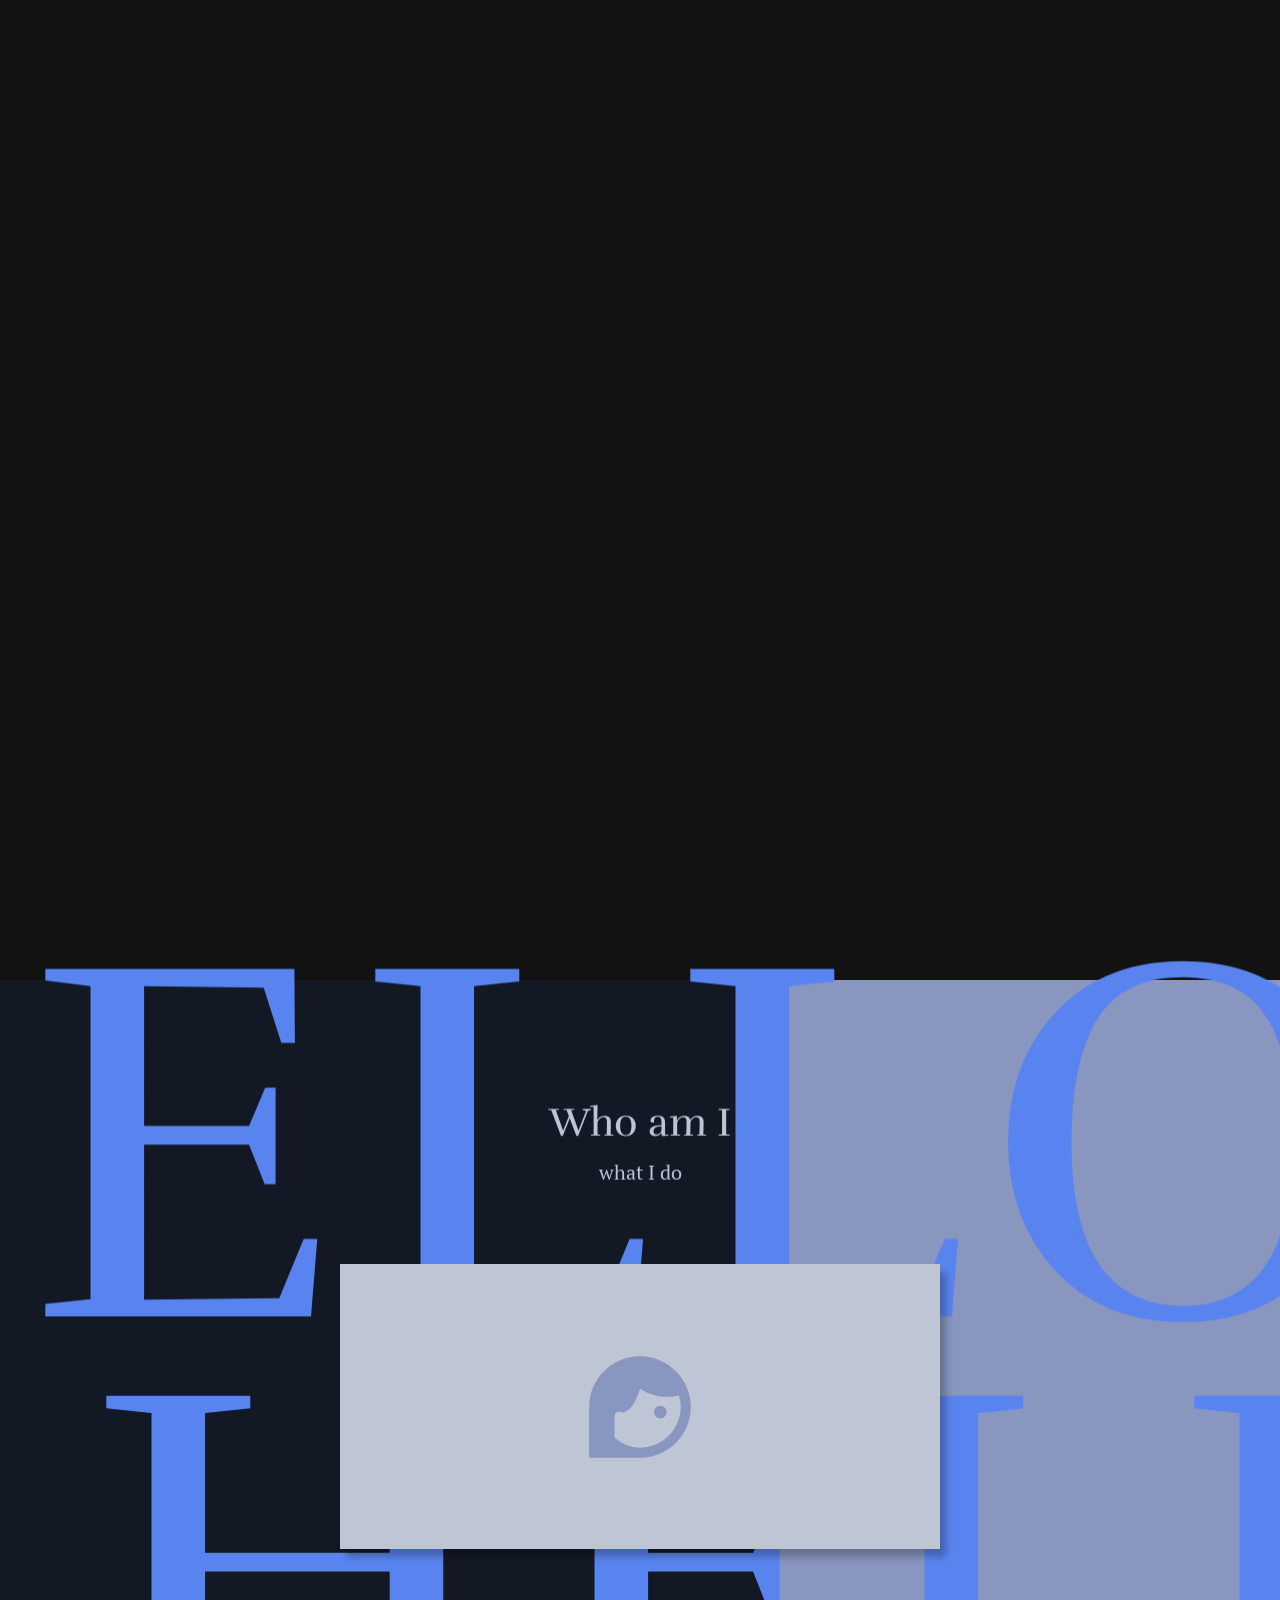
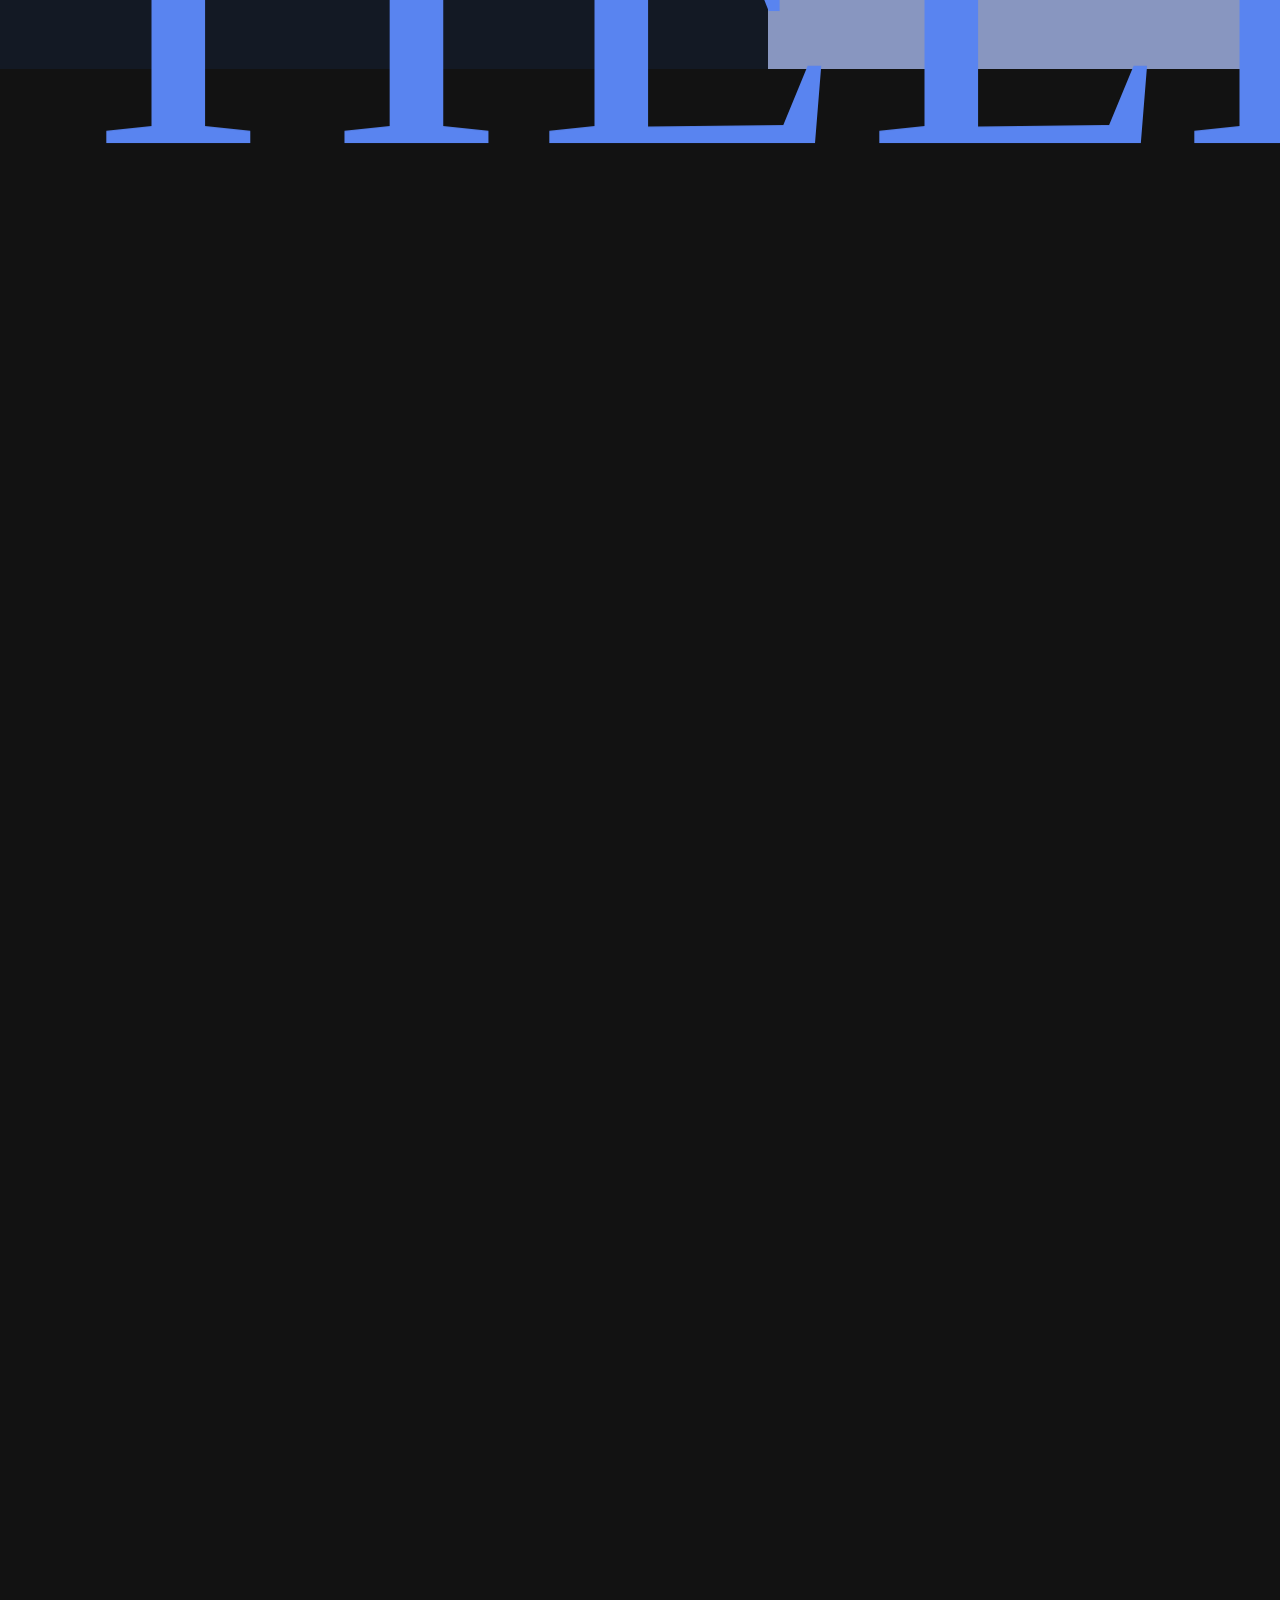
==== index.html @ 63da66db "yes" ====
<!DOCTYPE html>
<html lang="en">
  <head>
    <meta charset="UTF-8" />
    <meta name="viewport" content="width=device-width, initial-scale=1.0" />
    <title>Kateryna Dovzhenko</title>
    <link
      rel="stylesheet"
      href="https://cdnjs.cloudflare.com/ajax/libs/modern-normalize/2.0.0/modern-normalize.min.css"
      integrity="sha512-4xo8blKMVCiXpTaLzQSLSw3KFOVPWhm/TRtuPVc4WG6kUgjH6J03IBuG7JZPkcWMxJ5huwaBpOpnwYElP/m6wg=="
      crossorigin="anonymous"
      referrerpolicy="no-referrer"
    />
     <link rel="stylesheet" href="./css/main.css" />
    <link rel="stylesheet" href="./css/firstpage.css" />
    <link rel="preconnect" href="https://fonts.googleapis.com" />
    <link rel="preconnect" href="https://fonts.gstatic.com" crossorigin />
    <link
      href="https://fonts.googleapis.com/css2?family=PT+Serif&family=Rufina&display=swap"
      rel="stylesheet"
    />
    <script src="libs/gsap/gsap.min.js" defer></script>
	  <script src="libs/gsap/ScrollTrigger.min.js" defer></script>
	  <script src="libs/gsap/ScrollSmoother.min.js" defer></script>

    <script src="js/promo.js" defer></script>


  </head>
  <body>
     <a href="#header" class="to-top" >
      <svg class="scroll__svg"
        xmLns="http://www.w3.org/2000/svg"
        xml:Lang="en"
        xmlns:xLink="http://www.w3.org/1999/xlink"
        viewBox="0 0 500 500"
      >
        <defs>
          <path
            id="textcircle"
            d="M250, 400 
            a150,150 0 0, 1 0, -300a150, 150 0 0,1 0,300Z"
            transform="rotate (12,250,250)"
          />
        </defs>
        <g class="textcircle">
          <text class="scroll__text" textlength="940">
            <textpath
              xlink:href="#textcircle"
              aria-Label="Scroll up"
              textlength="940"
            >
              scroll up | scroll up | scroll up |
            </textpath>
          </text>
        </g>
      </svg>
    </a>
    

  
  <div class="wrapper">
    <div class="content">

 
    <header id="header">
   <div class="container">
      <div class="main-nav">
      <button type="button" class="strikethrough-open btn-menu js-open-menu" aria-expanded="false">
            menu
          </button>
     </div>
   </div>
    </header>

    <main class="main">
      
        
      <section class="hero" id="home">
        
        <div class="container">
          <div class="hero__content">
            <h1 data-lag=".5" class="hero__title floating">
              Kateryna
              <span class="hero__span floating-span floating">Dovzhenko</span>
            </h1>
            <!-- <span class="hero__span-drag">drag & hold</span> -->
          
            <!-- <ul class="social-media-list">
              <li>
                <a class="social-media-btn" href=""
                  ><svg class="social-media-svg">
                    <use href="/icons.svg#telega-icon"></use>
                    >
                  </svg>
                  <span class="icon-bg"></span>
                </a>
              </li>
              <li>
                <a class="social-media-btn" href=""
                  ><svg class="social-media-svg">
                    <use href="/icons.svg#insta-icon"></use>
                    >
                  </svg>
                  <span class="icon-bg"></span>
                </a>
              </li>
              <li>
                <a class="social-media-btn" href=""
                  ><svg class="social-media-svg">
                    <use href="/icons.svg#linkedin-icon"></use>
                    >
                  </svg>
                  <span class="icon-bg"></span>
                </a>
              </li>
            </ul> -->
          </div>
          
        </div>

          <!-- <canvas id="c"></canvas> -->
      </section>
      <section class="about section" id="about">
        <div class="container about__container">
          <span data-speed=".9" class="span-bg">hello</span>
          <span data-speed="1.1" class="span-bg about__span-bg-second">hello</span>
          <h2 class="section-title about__title">Who am I</h2>
          <p class="paragraph about__paragraph">what I do</p>

          <div class="about__card">
            <svg class="about__svg">
              <use href="./icons.svg#about-icon"></use>
              >
            </svg>
            <div class="textBox">
                  <p class="about__text-card">Hello, I'm Kate, a passionate and results-driven Web and
                  Design Developer with a keen eye for crafting captivating
                  digital experiences.</p>
                  <ul class="about__textBox-list">
                    <li><span>2+</span><p>years in UI & UX Design</p></li>
                    <li><span>3</span><p>years of Bachelor in PMI and Marketing</p></li>
                    <li><span>9+</span><p>months in Frontend Development</p></li>
                  </ul>
            </div>
          </div>
        </div>
      </section>

      <section class="works section" id="portfolio">
        <div class="container works__container">
          <h2 data-speed=".8" class="section-title">Works</h2>
          <div class="gallery">
            <div data-speed=".9" class="gallery__left">
              <a class="gallery__item masfor__after" href="./masfor.html">
                <picture>
                  <source
                    srcset="./img/masfor.webp 1x, ./img/masfor@2x.webp 2x"
                    type="image/webp"
                  />
                  <source
                    srcset="./img/masfor.jpg 1x, ./img/masfor@2x.jpg 2x"
                    type="image/jpeg"
                  />
                  <img
                    class="works__img"
                    src="./img/masfor.jpg"
                    alt="ptototype of website for sneakers store"
                  />
                </picture>
              </a>
              <div class="text-block left gallery__item">
                <h3 class="text-block__title">CrStudio</h3>
                <p>
                  It was enjoyable to create this platform for creative courses
                  since it allowed me to combine my love of design with the
                  chance to support the development of artistic ability. The
                  project served as an example of how intelligent user
                  experience design can enhance a learning platform and support
                  a vibrant online artistic community.
                </p>
              </div>
              <a class="gallery__item app__after" href="./coming-soon.html">
                <picture>
                  <source
                    srcset="./img/cozycasa.webp 1x, ./img/cozycasa@2x.webp 2x"
                    type="image/webp"
                  />
                  <source
                    srcset="./img/cozycasa.jpg 1x, ./img/cozycasa@2x.jpg 2x"
                    type="image/jpeg"
                  />
                  <img
                    class="works__img"
                    src="./img/cozycasa.jpg"
                    alt="ptototype of website for sneakers store"
                  />
                </picture>
              </a>
              <div class="text-block left gallery__item">
                <h3 class="text-block__title">RoadTime</h3>
                <p>
                  My love of design and the thrill of the automobile industry
                  came together in the exciting process of creating this
                  website. The project served as an example of the value of
                  creating a welcoming community and taking into account users'
                  preferences, finally producing a website that embraced the
                  excitement of automobiles and united enthusiasts around a
                  common interest.
                </p>
              </div>
            </div>
            <div data-speed="1.1" class="gallery__right">
              <div class="text-block gallery__item">
                <h3 class="text-block__title">Masfor</h3>
                <p>
                  The process of creating the website for this shoe business was
                  quite fulfilling; it included fusing creativity and usability
                  to produce a powerful digital platform for sneaker fans. The
                  project served as an example of how careful user-centric
                  design can enhance a brand's online visibility and support the
                  expansion of its business.
                </p>
              </div>
              <a class="gallery__item crstudio__after" href="./coming-soon.html">
                <picture>
                  <source
                    srcset="./img/crstudio.webp 1x, ./img/crstudio@2x.webp 2x"
                    type="image/webp"
                  />
                  <source
                    srcset="./img/crstudio.jpg 1x, ./img/crstudio@2x.jpg 2x"
                    type="image/jpeg"
                  />
                  <img
                    class="works__img"
                    src="./img/crstudio.jpg"
                    alt="ptototype of website for sneakers store"
                  />
                </picture>
              </a>
              <div class="text-block gallery__item">
                <h3 class="text-block__title">CozyCasa</h3>
                <p>
                  Step into a world of sophistication and style with our recent project - a complete website design for CozyCasa. Mission was clear: elevate the online shopping experience for furniture enthusiasts. A beautifully responsive website that beckons visitors to explore, discover, and make their dream furniture purchases with confidence. Take a look  for an in-depth look at how it was transformed CozyCasa's digital presence.
                </p>
              </div>
              <a class="gallery__item roadtime__after" href="./coming-soon.html">
                <picture>
                  <source
                    srcset="./img/roadtime.webp 1x, ./img/roadtime@2x.webp 2x"
                    type="image/webp"
                  />
                  <source
                    srcset="./img/roadtime.jpg 1x, ./img/roadtime@2x.jpg 2x"
                    type="image/jpeg"
                  />
                  <img
                  
                    class="works__img"
                    src="./img/roadtime.jpg"
                    alt="ptototype of website for sneakers store"
                  />
                </picture>
              </a>
            </div>
          </div>
          <a class="btn__works" href="./portfolio.html"><span class="btn__works-span">se</span><span class="btn__works-span-motion">e</span> more works</a>
          <span class="works__span-bg span-bg">portfolio</span>
        </div>
      </section>
      <section class="section">
        <div class="container">
          <h2 class="section-title ideas__section-title">
            Do you have any ideas?
          </h2>
          <p class="paragraph">let's do it together!</p>
          <div data-speed="1.1" class="main__btn-cotainer-ideas" href="#">
          <a target="_blank" href="https://t.me/katiedov" class="card">
            <svg class="social-media-svg telega">
                    <use href="./icons.svg#telega-icon"></use>
               >
              </svg>
            </a>
            <a target="_blank" href="https://linktr.ee/katedov?utm_source=linktree_profile_share&ltsid=e199aaf0-2625-4949-b76d-6671b83e06ec" class="card">
              <svg class="social-media-svg linktree">
                          <use href="./icons.svg#linktree-icon"></use>
                      >
                    </svg>
            </a>
            <a target="_blank" href="https://www.linkedin.com/in/kateryna-dovzhenko-123179205/" class="card">
              <svg class="social-media-svg linkedin">
                      <use href="./icons.svg#linkedin-icon"></use>
                      >
                    </svg>
            </a>

      <p class="ideas__text-btn">contact me</p></div>
        </div>
      </section>
      <section class="section" id="skills">
        <div class="container">
          <div class="skills__container">
            <div class="skills__left-container">
              <h2 class="section-title skills__title">My story...</h2>
             <ul class="skills__list">
              <li>I always was curious about technologies and different industries which exist nowadays. I tried a lot of things to figure out what is my dream job. So, I am here now. </li>
              <li>I thrive as a professional web developer in turning complicated concepts into elegant code. I've become proficient in many technologies over the years, ranging from HTML and CSS to JavaScript and beyond. </li>
              <li>My journey into UI/UX design unlocked a whole new universe of artistic opportunities. I've studied typography, colour theory, and human behaviour psychology as I realize that design is about creating intuitive, interesting experiences rather than just pretty things. I enjoy creating interfaces that strike a pleasing mix between form and function, guiding users smoothly through their digital experiences, from wireframes to high-fidelity mockups. </li>
              <li>My ability to combine my technical expertise with efficient project management makes me unique. I am excellent at leading cross-functional teams to accomplish common objectives because I am a natural leader and communicator. </li>
              <li>I'm willing to work with you whether you're looking for a web developer who can make your ideas come to life, a UI/UX designer who can bring life to interfaces, or a project manager who can plan for success. Let's design engaging digital experiences that challenge conventions and boost your vision. I appreciate you looking at my portfolio. I urge you to look over my work and get in touch with me so we can talk about how we can make your upcoming project a reality.
</li>
             </ul>
            
            </div>
       
             <div class="skills__picture-container">
               <picture>
                  <source
                    srcset="./img/me.webp 1x, ./img/me@2x.webp 2x"
                    type="image/webp"
                  />
                  <source
                    srcset="./img/me.jpg 1x, ./img/me@2x.jpg 2x"
                    type="image/jpeg"
                  />
                  <img
                    data-speed=".9"
  
                    class="skills__picture"
                    src="./img/me.jpg"
                    alt="Kateryna Dovzhenko"
                  />
                </picture>
             </div>


          </div>
        </div>
      </section>
    </main>
    <footer class="footer">
      <div class="footer__container container">
        <div class="footer__left-content">
          <div class="footer__left-container">
            <h3 class="footer__title title-third">Kateryna Dovzhenko</h3>
            <p class="footer__paragraph paragraph">©2023 All Rights Reserved</p>
          </div>
          <div class="footer__middle-container">
            <ul class="footer__nav-list">
              <li>
                <a class="footer__paragraph paragraph " href="#about"
                  >about me</a
                >
              </li>
              <li>
                <a class="footer__paragraph paragraph" href="#portfolio"
                  >works</a
                >
              </li>
              <li>
                <a class="footer__paragraph paragraph" href="#skills">skills</a>
              </li>
            </ul>
            <a
              class="tel-hover footer__paragraph paragraph"
              href="tel:+48571080046"
              >+48 571 080 046</a
            >
          </div>
        </div>
        <div class="footer__right-container">
          <p class="footer__paragraph paragraph">keep in touch</p>
          <ul class="footer__social-media-list social-media-list">
            <li>
              <a target="_blank" class="social-media-btn" href=""
                ><svg class="footer__social-media-svg social-media-svg">
                  <use href="./icons.svg#telega-icon"></use>
                  >
                </svg>
                <span class="icon-bg"></span>
              </a>
            </li>
            <li>
              <a target="_blank" class="social-media-btn" href="https://linktr.ee/katedov?utm_source=linktree_profile_share&ltsid=e199aaf0-2625-4949-b76d-6671b83e06ec"
                ><svg class="footer__social-media-svg social-media-svg">
                  <use href="./icons.svg#linktree-icon"></use>
                  >
                </svg>
                <span class="icon-bg"></span>
              </a>
            </li>
            <li>
              <a target="_blank" class="social-media-btn" href="https://www.linkedin.com/in/kateryna-dovzhenko-123179205/"
                ><svg class="footer__social-media-svg social-media-svg">
                  <use href="./icons.svg#linkedin-icon"></use>
                  >
                </svg>
                <span class="icon-bg"></span>
              </a>
            </li>
          </ul>
        </div>
         

      </div>
    
        
    </footer>
     <div id="modal" class="modal__menu js-menu-container">
      <div class="modal__container">
       <div class="top-container">
         <div class="top-left-container">
          <span>kateryna dovzhenko</span>
          <a class="contact" href="tel:+48571080046">+48571080046</a>
        </div>
    
        <button class="strikethrough-close btn-menu js-close-menu">
            menu
          </button>
       </div>
       
        <nav class="list-nav">
          <ul>
          <li class="item" >
            <a class="strikethrough nav-link js-nav-link"  href="#home">home</a>
          </li>
          <li class="item" >
            <a class="strikethrough nav-link js-nav-link"  href="#about">about</a>
          </li>
          <li class="item" ><a class="strikethrough nav-link js-nav-link"  href="#portfolio">portfolio</a></li>
          <li class="item" ><a class="strikethrough nav-link js-nav-link"  href="#skills">skills</a></li>
        </ul>
        </nav>
        <ul class="modal__social-list">
          <li><a target="_blank" href="https://linktr.ee/katedov?utm_source=linktree_profile_share&ltsid=e199aaf0-2625-4949-b76d-6671b83e06ec">linktree</a></li>
          <li><a target="_blank" href="https://t.me/katiedov">telegram</a></li>
          <li><a target="_blank" href="https://www.linkedin.com/in/kateryna-dovzhenko-123179205/">linkedin</a></li>
        </ul>
      </nav>

      </div>
    

      </div>

      



    

    <script src="./js/more.js"></script>
    <script src="./js/promo.js"></script>
    <!-- <script src="./js/overflow.js"></script> -->
    <script src="./js/arrow.js"></script>
    <script src="./js/nav.js"></script>
    <script src="./js/main-bg.js"></script>
   <script src="https://ajax.googleapis.com/ajax/libs/jquery/2.1.4/jquery.min.js"></script>
  <script>
    $(document).ready(function () {
      $("a[href*=#]").on("click", function (e) {
        var anchor = $(this);
        $("html, body")
          .stop()
          .animate(
            {
              scrollTop: $(anchor.attr("href")).offset().top,
            },
            1100
          );
        e.preventDefault();
        return false;
      });
    });
  </script>
  <script>
    alert("Please, make sure that you opened this website on computer. Adaptive version for each screen is still in the process. Thank you in advance :)");
  </script>
  </div>
</div>
  </body>
</html>
---- css/main.css ----
body {
    font-family: 'PT Serif', sans-serif;
    background-color: var(--bg-color);
    font-size: 20px;
    font-weight: 400;

    overflow-x: auto;
    overflow-y: scroll;
}

.hidden {
    overflow: hidden;
}

:root {
    --main-font: 'Rufina', sans-serif;
    --accent: #5984F0;
    --bg-color: #121212;
    --main-color-text: #BEC5D4;
    --secondary-accent-color: #131924;
    --third-color: #8896c0;
    --forth-color: #1A1D23;
    --fifth-color: #8894AD;
    --sixth-color: #495168;
    --color-text: #868b94;
    --footer: #989eaa93;
    --box-shadow: 6px 8px 7px 0px rgba(0, 0, 0, 0.25);

    --transition-color: color 0.75s ease-out;
    --transition-move: 0.75s ease-in-out;

    --index: calc(1vw + 1vh);
    --gallery-gap: calc(var(--index) * 10);

}

.container {
    max-width: 1440px;
    margin-left: auto;
    margin-right: auto;
    padding-left: 120px;
    padding-right: 120px;
}

/* ======================= WILL_CHANGE ======================= */
.content,
.hero,
header,
.gallery__left,
.gallery__right {
    will-change: transform;
}

/* ======================= WILL_CHANGE ======================= */


/* ======================= GLOBAL ======================= */

h1,
h2,
h3,
h4,
h5,
h6,
p {
    margin: 0;
}

ul {
    list-style: none;
    margin: 0;
    padding: 0;
}

a {
    text-decoration: none;
}

img {
    display: block;
}

.section-title {
    color: var(--main-color-text);
    font-family: var(--main-font);
    font-size: 40px;
    text-align: center;
    margin-bottom: 80px;
    font-weight: 400;
}

.section {
    padding-top: 120px;
    padding-bottom: 120px;
}

.paragraph {
    color: var(--main-color-text);

    text-align: center;
    margin-bottom: 80px;
}

.btn {
    display: block;
    padding: 11px 40px;
    border: none;
    position: relative;
    text-align: center;

    cursor: pointer;
    z-index: 1;
    -webkit-box-shadow: var(--box-shadow);
    transition: all 950ms;
    overflow: hidden;

    color: var(--accent);

    box-shadow: var(--box-shadow);

    width: 182px;
    height: 50px;
    background-color: var(--main-color-text);
}

.btn:hover {
    box-shadow: 6px 8px 15px 0px rgba(0, 0, 0, 0.25);
}

.btn::before {
    content: '';
    position: absolute;
    top: 0;
    left: 0;
    height: 100%;
    width: 0;
    background-color: var(--secondary-accent-color);
    -webkit-box-shadow: 4px 8px 19px -3px rgba(48, 45, 67, 0.614);
    box-shadow: 4px 8px 19px -3px rgba(48, 45, 67, 0.614);
    z-index: -1;
    transition: all 1.5s;
}

.btn:hover::before {
    width: 100%;
}


.social-media-list {
    position: relative;
    left: 0;
    top: -150px;
    display: flex;
    flex-direction: column;
    gap: 35px;
}

.social-media-btn {
    display: flex;
    fill: var(--secondary-accent-color);
    height: 100%;
    width: 100%;
    transition: fill 0.75s ease-out;

    cursor: pointer;
}

.social-media-btn:hover {
    fill: var(--accent);
}

.social-media-svg {
    height: 31px;
    width: 31px;
    transition: fill 0.75s ease-out;
}

.title-third {
    font-size: 30px;

}



.nav {
    margin-left: 440px;
}

.nav__list {
    display: flex;
    gap: 51px;
}

.nav__link {

    display: block;
    padding-top: 50px;
    padding-bottom: 50px;

    color: var(--accent);
    font-style: normal;

    line-height: normal;

}


/* ======================= FOOTER SECTION ======================= */

.footer {
    padding-top: 120px;
    padding-bottom: 60px;
}

.footer__container {
    justify-content: center;
    display: flex;
    gap: 269px;
}

.footer__nav-list {
    display: flex;
    gap: 45px;
}

.footer__left-container {
    max-width: 183px;
    position: relative;
    display: flex;
    flex-direction: column;
    align-items: flex-start;
    gap: 8px;
}

.footer__left-container::after {
    content: '';
    position: absolute;
    /* left: 277px; */
    left: 327px;
    background-color: var(--footer);
    width: 1px;
    height: 78px;

}

.footer__paragraph {
    color: var(--footer);
}

.footer__left-container .footer__paragraph {
    font-size: 10px;
}

.footer__paragraph.paragraph {
    margin: 0;
    font-family: Rufina, sans-serif;
    ;
}


.footer__middle-container {
    max-width: 288px;
    position: relative;
    display: flex;
    flex-direction: column;
    gap: 20px;
}

.footer__middle-container::after {
    content: '';
    position: absolute;
    left: 431px;
    background-color: var(--footer);
    width: 1px;
    height: 78px;

}

.footer__social-media-list.social-media-list {
    position: static;
    flex-direction: row;
    gap: 15px;

}

.footer__nav-list a {
    transition: var(--transition-color);
}

.footer__nav-list a:hover {
    color: var(--accent);
}

.tel-hover.footer__paragraph {
    transition: var(--transition-color);
}

.tel-hover.footer__paragraph:hover {
    color: var(--accent);
}

.footer__right-container {
    max-width: 183px;
    display: flex;
    flex-direction: column;
    gap: 15px;
}

.footer__social-media-svg {
    fill: var(--footer);
}

.footer__social-media-svg:hover {
    fill: var(--accent);
}

.footer__left-content {
    display: flex;
    gap: 269px;
}



.footer__title.title-third {
    color: var(--footer);
    margin-bottom: 0;
}


/* MENU BAR NAV */

.main-nav {
    padding: 70px 0;

}

.top-left-container {
    display: flex;
    flex-direction: column;
    gap: 5px;
    text-transform: uppercase;
    font-family: Rufina, sans-serif;
    font-size: 20px;
}

.top-left-container a {
    color: var(--accent);
    font-size: 15px;
    transition: var(--transition-color);
}

.top-left-container span {
    color: var(--accent);
}

.top-left-container a:hover {
    color: var(--footer);
}

.btn-menu {

    display: block;
    margin-left: auto;
    color: var(--accent);
    font-family: Rufina;
    font-size: 20px;
    font-style: normal;
    font-weight: 400;
    background-color: transparent;
    border: none;
    cursor: pointer;

    z-index: 1;
}


.strikethrough-open {
    position: relative;
    transition: all 0.5s cubic-bezier(.55, 0, .1, 1);
}

.strikethrough-open:after {
    content: '';
    position: absolute;
    display: block;
    width: 85%;
    height: 1px;

    margin-top: -10px;
    background: var(--accent);
    transform-origin: center right;
    animation: strikethrough 1s 0.95s cubic-bezier(.55, 0, .1, 1) 1;
    transition: transform 0.95s cubic-bezier(.55, 0, .1, 1);
    transform: scaleX(0);
}

/* Little hover effect */

.strikethrough-open:hover:after {
    transform: scaleX(1);
    transform-origin: center left;
}

.strikethrough-close {
    position: relative;
    transition: all 0.95s cubic-bezier(.55, 0, .1, 1);
}


.strikethrough-close:after {
    content: '';
    position: absolute;
    display: block;
    width: 85%;
    height: 1px;
    margin-top: -10px;
    background: var(--accent);
    transform-origin: center left;
    animation: strikethrough 1s 0.95s cubic-bezier(.55, 0, .1, 1) 1;
    transition: transform 0.95s cubic-bezier(.55, 0, .1, 1);
}


.strikethrough-close:hover:after {
    transform: scaleX(0);
    transform-origin: center right;
}


.modal__menu {

    position: fixed;
    top: 0;
    left: 0;
    bottom: 0;
    width: 100%;
    background-color: var(--bg-color);
    transform: translateX(100%);
    transition: transform 1.5s;
    z-index: 1;
}

.modal__menu.is-open {
    transform: translateX(0);
}

.modal__social-list {

    display: flex;
    justify-content: flex-end;
    gap: 30px;
    font-family: Rufina;
    font-size: 15px;
    text-transform: uppercase;
}


.modal__social-list a {
    color: var(--accent);
    transition: var(--transition-color);
}

.modal__social-list a:hover {
    color: var(--footer);
}


.modal__container {
    padding: 60px 120px;
}

.top-container {
    display: flex;
    justify-content: flex-start;
}

.list-nav {
    text-align: center;
    margin: 50px auto;
}

.nav-link {
    position: relative;
    display: block;
    font-family: Rufina;
    font-size: 100px;
    font-style: normal;
    font-weight: 400;
    line-height: normal;

    text-transform: uppercase;

    color: var(--accent);
    cursor: pointer;
}

.nav-link:not(:last-child) {
    margin-bottom: 14px;
}

.strikethrough {
    display: inline-block;
    position: relative;
    transition: all 0.95s cubic-bezier(.55, 0, .1, 1);
}

.strikethrough:after {
    content: '';
    position: absolute;
    display: block;
    width: 100%;
    height: 2px;

    margin-top: -60px;
    background: var(--accent);
    transform-origin: center right;
    animation: strikethrough 1s 0.95s cubic-bezier(.55, 0, .1, 1) 1;
    transition: transform 0.95s cubic-bezier(.55, 0, .1, 1);
    transform: scaleX(0);
}

.strikethrough:hover:after {
    transform: scaleX(1);
    transform-origin: center left;
}

/* Keyframes for initial animation */

@keyframes strikethrough {
    from {
        transform: scaleX(0);
    }

    to {
        transform: scaleX(1);
    }
}

/* SCROLL UP */


.to-top {
    position: fixed;
    bottom: 16px;
    right: 32px;
    border-radius: 50%;
    align-items: center;
    display: flex;
    font-size: 32px;
    justify-content: center;
    text-decoration: none;
    pointer-events: none;
    opacity: 0;
    transition: all .4s;
    z-index: 2;
}

.to-top.active {
    bottom: 40px;
    opacity: 1;
    pointer-events: auto;
}

.scroll__text {
    fill: var(--main-color-text);
    font-family: 'Rufina', sans-serif;
    font-size: 32px;
    font-weight: 500;
    text-transform: uppercase;
    font-variant-ligatures: none;
    letter-spacing: 26px;
    animation: rotate 25s linear infinite;
    transform-origin: 250px;
}

.scroll__svg {
    width: 100px;
}

@keyframes rotate {
    to {
        transform: rotate(360deg);
    }
}

/* BTN WORKS */

.btn__works {
    position: relative;
    color: var(--main-color-text);
    text-align: center;
    display: block;
    margin-top: 56px;
}

.btn__works>.btn__works-span,
.btn__works:hover .btn__works-span-motion {
    color: var(--bg-color);
}

.btn__works-span-motion {
    transition: var(--transition-move);
}

.btn__works::before {
    content: '';
    position: absolute;
    width: 40px;
    height: 40px;
    transform: none;
    top: -7px;
    left: 510px;
    z-index: -1;
    background-color: var(--third-color);

    transition: transform 0.7s cubic-bezier(.44, .5, .55, .56);
}

.btn__works:hover::before {
    transform: translateX(13px);
}

.btn__works::after {
    content: '';
    position: absolute;
    width: 100%;

    background-image: url(../img/arrow.svg);
    background-repeat: no-repeat;
    background-position: center;

    height: 10px;
    bottom: 5px;

    left: 98px;
    transition: all 1.3s ease;
}

.btn__works:hover::after {
    transform: translateX(-5px);
}


.linktree{
    width: 31px;
}

/* COMING SOON  */
canvas{
    position: absolute;
    top: 0;
    right: 0;
    left: 0;
    bottom: 0;
    margin: auto;
}

.title__coming-soon{
    padding-left: 350px;
    padding-top: 350px;
    pointer-events: none;
}

.span__coming-soon{
        pointer-events: none;
    position: absolute;
        top: 470px;
        left: 1005px;
    margin-bottom: 0;
}
---- css/firstpage.css ----
/* ======================= HEADER ======================= */
canvas{
    position: absolute;
    top: 0;
    right: 0;
    bottom: 0;
    left: 0;
    margin: auto;
}

.desktop-version{
    display: flex;
    align-items: center;
}


.hero{
    padding-top: 140px;
    padding-bottom: 270px;
}

.hero__content{
    position: relative;
}

.hero__title{
    position: relative;
    padding-left: 70px;
    margin-bottom: 290px;

    font-family: var(--main-font), sans-serif;
    text-transform: uppercase;
    color: var(--accent);
    font-size: 100px;
    font-weight: 400;

    cursor: default;
}

.hero__span-drag{
    float: right;
    font-size: 18px;
    line-height: normal;
}


.hero__span {
    text-transform: uppercase;
    color: var(--accent-opacity);
    position: absolute;
    bottom: -39px;
    right: 75px;
    z-index: -1;
}


.floating {
    animation-name: floating;
    animation-duration: 5s;
    animation-iteration-count: infinite;
    animation-timing-function: ease-in-out;

}

@keyframes floating {
    from {
        transform: translate(0, 0px);
    }

    65% {
        transform: translate(0, 15px);
    }

    to {
        transform: translate(0, -0px);
    }
}

.floating-span {
    animation-name: floating;
    animation-duration: 8s;
}

@keyframes floating-span {
    from {
        transform: translate(0, -0px);
    }

    65% {
        transform: translate(0, 15px);
    }

    to {
        transform: translate(0, 0px);
    }
}



/* ======================= ABOUT SECTION ======================= */

.about{
    background: linear-gradient(to left, var(--third-color)0 40%, var(--secondary-accent-color)0 60% ); 
}


.about__container{
    position: relative;
}

.span-bg {
    position: absolute;
    cursor: default;
    top: -300px;
    left: -418px;
    color: var(--accent);
    font-family: Rufina;
    font-size: 520px;
    line-height: normal;
    letter-spacing: 20px;
    z-index: 0;
    text-transform: uppercase;
}

.about__span-bg-second{
    top: 134px;
    left: 86px;
    width: 1354px;
    white-space: nowrap;
    overflow: hidden;

}

.about__title{
    margin-bottom: 15px;
    position: inherit;
}

.about__paragraph{
    position: inherit;
}

.about__card {

    display: flex;
    justify-content: center;
    align-items: center;
    position: inherit;

    margin-left: auto;
    margin-right: auto;

    width: 600px;
    height: 285px;
    background-color: var(--main-color-text);

    color: var(--bg-color);
    transition: var(--transition-move);
    box-shadow: 6px 8px 7px rgba(0, 0, 0, 0.25);
}

.about__svg {
    height: 122px;
    width: 122px;
    fill: var(--third-color);
    transition: var(--transition-move);
    z-index: 1;

    position: absolute;
}

.textBox { 
    padding: 70px 40px;
    opacity: 0;
    display: flex;
    flex-direction: column;
    align-items: center;
    justify-content: center;
    transition: var(--transition-move);

    z-index: 2;
}

 .about__text-card {
    width: 450px;
    text-align: center;
    font-size: 18px;
    margin-bottom: 30px;
} 
.about__textBox-list{
    display: flex;
    gap: 35px;
} 

.about__textBox-list>li {
   text-align: center;
   font-size: 18px;
   width: 160px;
}

.about__textBox-list span {
    font-size: 40px;
}

.about__card:hover>.textBox {
    opacity: 1;
}


.about__card:hover>.about__svg {
    filter: blur(7px);
    animation: anim 3s infinite;
}

@keyframes anim {
    0% {
        transform: translateY(0);
    }

    50% {
        transform: translateY(-20px);
    }

    100% {
        transform: translateY(0);
    }
}


.about__card:hover{
    transform: scale(1.04) rotate(-1deg);
}


/* ======================= WORKS SECTION ======================= */

.works{
    padding-top: 260px;
}

.works__container{
    position: relative;
    overflow: hidden;
    padding-bottom: 10px;
    padding-top: 110px;
}

.works__container > .section-title {
    padding-bottom: 150px;
}

.gallery{
    display: flex;
}

.gallery >* {
    flex: 1;
    display: flex;
    align-items: center;
    flex-direction: column;
}

.gallery__item{
    max-width: calc(var(--index) * 21);
    margin-bottom: var(--gallery-gap);
    max-height: 180vh;
}

.gallery__left {
    margin-top: calc(var(--gallery-gap) * 0.65);
}

.gallery__right .gallery__item{
    margin: 0;
    margin-top: var(--gallery-gap);
}

.works__img{
    width: 435px;
    height: 619px;
    filter: brightness(65%);
    transition: filter 0.8s ease-in-out, transform 0.9s ease-in-out;
    transform: scale(1);
}

.works__img:hover {
    filter: none;
    transform: scale(1.04);
} 

.text-block__title{
    font-size: 40px;
    margin-bottom: 40px;
}

.text-block{
    letter-spacing: .5px;
    line-height: 130%;
    color: var(--color-text);
    text-align: right;
    display: inline-flex;
    flex-direction: column;
    align-items: flex-end;

    position: relative;
    margin-bottom: 210px;
} 

.text-block.left{
    align-items: flex-start;
    text-align: left;
}

.gallery a{
    position: relative;
}

.gallery a::after{
    content: '';
    position: absolute;
    z-index: -1;
}

.masfor__after::after{
    filter: brightness(65%);
    background-color: var(--main-color-text);
    width: 373px;
    height: 727px;
    top: -60px;
    left: 160px;
}

.app__after::after {
    filter: brightness(65%);
    background-color: var(--sixth-color);
    width: 473px;
    height: 750px;
    top: -68px;
    left: -96px;
}

.crstudio__after::after {
    background-color: var(--forth-color);
    width: 499px;
    height: 466px;
    top: 213px;
    left: 26px;
}

.roadtime__after::after {
    filter: brightness(65%);
    background-color: #8894AD;
    width: 414px;
    height: 485px;
    top: 181px;
    left: 153px;
}

.works__span-bg {
    color: rgba(154, 173, 220, 0.106);
    position: absolute;
    top: 1530px;
    left: -408px;
    transform: rotate(34deg);
    z-index: -1;
}

/* ======================= IDEAS SECTION ======================= */
.ideas__section-title{
    margin-bottom: 20px;
}

.ideas .paragraph {
    margin-bottom: 70px;
}

.main__btn-cotainer-ideas {

    gap: 0;
    margin-left: auto;
    margin-right: auto;
    
    background-color: var(--third-color);
 
    display: flex;

    width: 180px;
    height: 60px;
    align-items: center;
    justify-content: center;
    z-index: -1;
}

.card {
    opacity: 0;
    width: 60px;
    height: 60px;

    transition: .6s cubic-bezier(.44, .5, .55, .56), .5s background-color cubic-bezier(.44, .5, .55, .56), .5s background-image cubic-bezier(.44, .5, .55, .56);
    backdrop-filter: blur(5px);
    -webkit-backdrop-filter: blur(5px);
    display: flex;
    align-items: center;
    justify-content: center;
}

.card .telega {
    opacity: 0;
    transition: .5s cubic-bezier(.44, .5, .55, .56);
    fill: #3175a5;
}

.card .linktree {
    opacity: 0;
    transition: .5s cubic-bezier(.44, .5, .55, .56);
    fill: var(--bg-color);
}


.card .linkedin {
    opacity: 0;
    transition: .5s cubic-bezier(.44, .5, .55, .56);
    fill: #3478B4;
} 


 .main__btn-cotainer-ideas:hover .card {
    opacity: 1;
    border-radius: 1px;

} 
 .main__btn-cotainer-ideas:hover {

     box-shadow: -4px -4px 8px 0px rgba(0, 0, 0, 0.147) inset;
 }

.main__btn-cotainer-ideas:hover .ideas__text-btn {
      opacity: 0;
      pointer-events: none;
  }
 
.main__btn-cotainer-ideas:hover .text {
    opacity: 0;
    z-index: -3;
}


.main__btn-cotainer-ideas:hover .telega,
.main__btn-cotainer-ideas:hover .linktree,
.main__btn-cotainer-ideas:hover .linkedin {
    opacity: 1;
}


.card:nth-child(1):hover {
    background-color: #51A1DE;

}



.card:nth-child(2):hover {
    background-color: #78E371;
   
}


.card:nth-child(3):hover {
    background-color: #3478B4;

}
.card:hover .linktree,
.card:hover .telega,
.card:hover .linkedin {
    fill: var(--bg-color);
}



.ideas__text-btn {
    cursor: pointer;
    opacity: 1;
    position: absolute;
    transition: opacity 0.7s cubic-bezier(.52, .55, .52, .54);
    color: var(--bg-color);
    text-align: center;
    z-index: 3;
} 
/* ======================= SKILLS SECTION ======================= */

.skills__container{
    display: flex;
    max-width: 1324px;
    height: 854px;
    gap: 70px;
    justify-content: center;
    align-items: center;
}

.skills__left-container {
    max-width: 587px;
}

.skills__list li {
    color: var(--color-text);
    line-height: normal;
    margin-bottom: 25px;
}

.skills__list li:last-child {

    margin-bottom: 0px;
}

.title-third{
    margin-bottom: 20px;
    font-weight: 400;
}


.skills__title{
    color: var(--color-text);
    text-align: start;
    font-weight: 400;
    font-family: Rufina;
    font-size: 40px;
    margin-bottom: 40px;
    
}

.web-development{
    text-align: end;
}

.skills__picture{
    max-width: 540px;
    height: 730px;
  
}

.skills__picture-container{
    position: relative;

}

.skills__picture {
    --_g: 10% /45% 45% no-repeat linear-gradient(var(--forth-color) 0 0);
    --m:
        left var(--_i, 0%) top var(--_g),
        bottom var(--_i, 0%) left var(--_g),
        top var(--_i, 0%) right var(--_g),
        right var(--_i, 0%) bottom var(--_g);
    -webkit-mask: var(--m);
    mask: var(--m);

    filter: brightness(70%);
    transition: .7s linear;
    cursor: pointer;
}

.skills__picture:hover {
    filter: brightness(90%);
    --_i: 10%;
}

.skills__picture-container::after{
    content: '';
    position: absolute;
    background-color: var(--forth-color);
    width: 510px;
    height: 671px;
    top: -50px;
    left: 85px;
    z-index: -1;
}
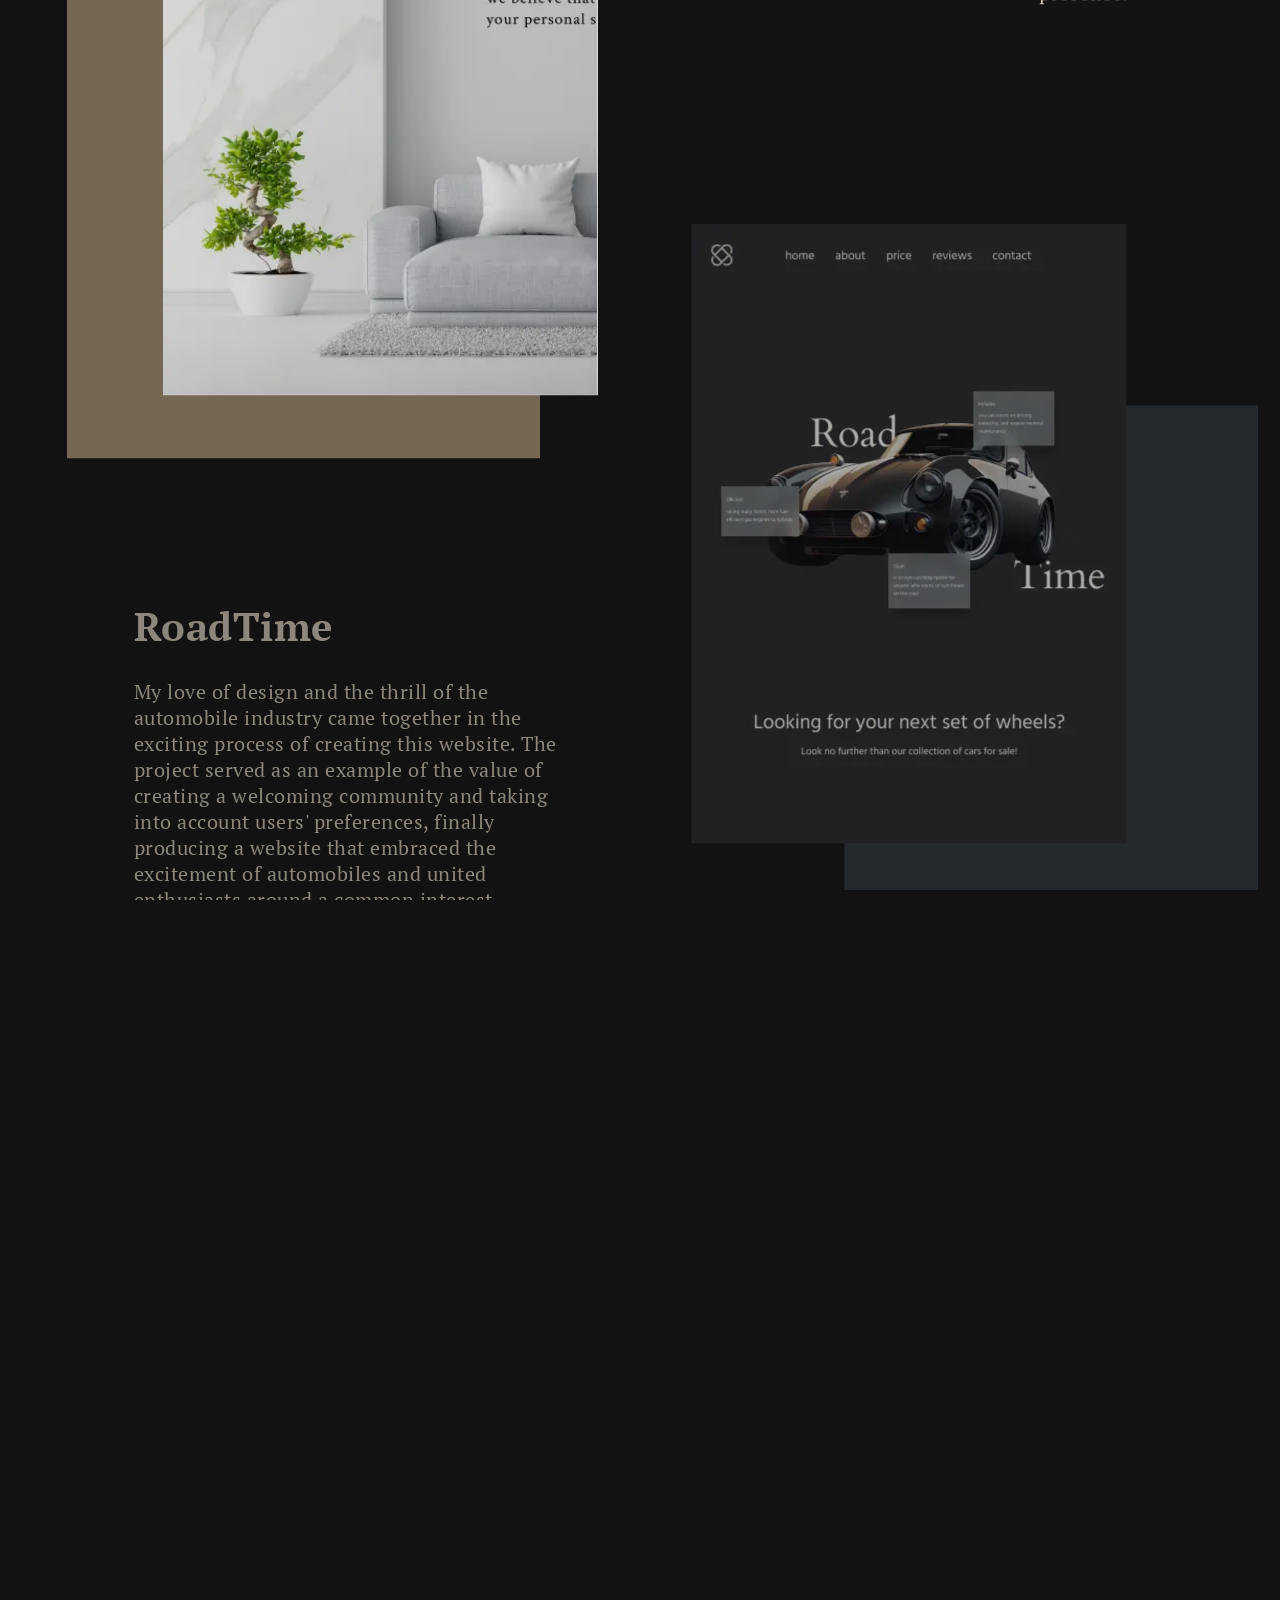
==== commit b947b788: "colors" ====
--- a/index.html
+++ b/index.html
@@ -274,7 +274,7 @@
           <h2 class="section-title ideas__section-title">
             Do you have any ideas?
           </h2>
-          <p class="paragraph">let's do it together!</p>
+          <p class="paragraph ideas__p">let's do it together!</p>
           <div data-speed="1.1" class="main__btn-cotainer-ideas" href="#">
           <a target="_blank" href="https://t.me/katiedov" class="card">
             <svg class="social-media-svg telega">
@@ -315,13 +315,30 @@
             </div>
        
              <div class="skills__picture-container">
-               <picture>
+               <!-- <picture>
                   <source
                     srcset="./img/me.webp 1x, ./img/me@2x.webp 2x"
                     type="image/webp"
                   />
                   <source
                     srcset="./img/me.jpg 1x, ./img/me@2x.jpg 2x"
+                    type="image/jpeg"
+                  />
+                  <img
+                    data-speed=".9"
+  
+                    class="skills__picture"
+                    src="./img/me.jpg"
+                    alt="Kateryna Dovzhenko"
+                  />
+                </picture> -->
+                 <picture>
+                  <source
+                    srcset="./img/me.webp 1x"
+                    type="image/webp"
+                  />
+                  <source
+                    srcset="./img/me.jpg 1x"
                     type="image/jpeg"
                   />
                   <img
--- a/css/main.css
+++ b/css/main.css
@@ -3,6 +3,7 @@
     background-color: var(--bg-color);
     font-size: 20px;
     font-weight: 400;
+    color: var(--main-color-text);
 
     overflow-x: auto;
     overflow-y: scroll;
@@ -14,16 +15,15 @@
 
 :root {
     --main-font: 'Rufina', sans-serif;
-    --accent: #5984F0;
+    --accent: #E9AD52;
     --bg-color: #121212;
-    --main-color-text: #BEC5D4;
-    --secondary-accent-color: #131924;
-    --third-color: #8896c0;
+    --main-color-text: #cdc4b4;
+    --secondary-accent-color: #40464f;
+    --third-color: #b69f80;
     --forth-color: #1A1D23;
-    --fifth-color: #8894AD;
-    --sixth-color: #495168;
+    --fifth-color: #544633;
     --color-text: #868b94;
-    --footer: #989eaa93;
+    --footer: #c7b29494;
     --box-shadow: 6px 8px 7px 0px rgba(0, 0, 0, 0.25);
 
     --transition-color: color 0.75s ease-out;
@@ -81,7 +81,7 @@
 }
 
 .section-title {
-    color: var(--main-color-text);
+    color: var(--accent);
     font-family: var(--main-font);
     font-size: 40px;
     text-align: center;
@@ -611,7 +611,7 @@
     top: -7px;
     left: 510px;
     z-index: -1;
-    background-color: var(--third-color);
+    background-color: var(--accent);
 
     transition: transform 0.7s cubic-bezier(.44, .5, .55, .56);
 }
--- a/css/firstpage.css
+++ b/css/firstpage.css
@@ -103,7 +103,7 @@
 /* ======================= ABOUT SECTION ======================= */
 
 .about{
-    background: linear-gradient(to left, var(--third-color)0 40%, var(--secondary-accent-color)0 60% ); 
+    background: linear-gradient(to left, var(--third-color)0 40%, var(--forth-color)0 60% ); 
 }
 
 
@@ -137,10 +137,12 @@
 .about__title{
     margin-bottom: 15px;
     position: inherit;
+    color: #926c2a;
 }
 
 .about__paragraph{
     position: inherit;
+    color: #926c2a;
 }
 
 .about__card {
@@ -250,6 +252,7 @@
 
 .works__container > .section-title {
     padding-bottom: 150px;
+    color: var(--main-color-text);
 }
 
 .gallery{
@@ -281,7 +284,7 @@
 .works__img{
     width: 435px;
     height: 619px;
-    filter: brightness(65%);
+    filter: brightness(85%);
     transition: filter 0.8s ease-in-out, transform 0.9s ease-in-out;
     transform: scale(1);
 }
@@ -299,7 +302,7 @@
 .text-block{
     letter-spacing: .5px;
     line-height: 130%;
-    color: var(--color-text);
+    color: var(--main-color-text);
     text-align: right;
     display: inline-flex;
     flex-direction: column;
@@ -335,7 +338,7 @@
 
 .app__after::after {
     filter: brightness(65%);
-    background-color: var(--sixth-color);
+    background-color: var(--third-color);
     width: 473px;
     height: 750px;
     top: -68px;
@@ -352,7 +355,7 @@
 
 .roadtime__after::after {
     filter: brightness(65%);
-    background-color: #8894AD;
+    background-color: var(--secondary-accent-color);
     width: 414px;
     height: 485px;
     top: 181px;
@@ -373,8 +376,9 @@
     margin-bottom: 20px;
 }
 
-.ideas .paragraph {
+.ideas__p {
     margin-bottom: 70px;
+    color: var(--accent);
 }
 
 .main__btn-cotainer-ideas {
@@ -383,7 +387,7 @@
     margin-left: auto;
     margin-right: auto;
     
-    background-color: var(--third-color);
+    background-color: var(--accent);
  
     display: flex;
 
@@ -505,7 +509,7 @@
 }
 
 .skills__list li {
-    color: var(--color-text);
+    color: var(--main-color-text);
     line-height: normal;
     margin-bottom: 25px;
 }
@@ -522,7 +526,7 @@
 
 
 .skills__title{
-    color: var(--color-text);
+    color: var(--main-color-text);
     text-align: start;
     font-weight: 400;
     font-family: Rufina;
